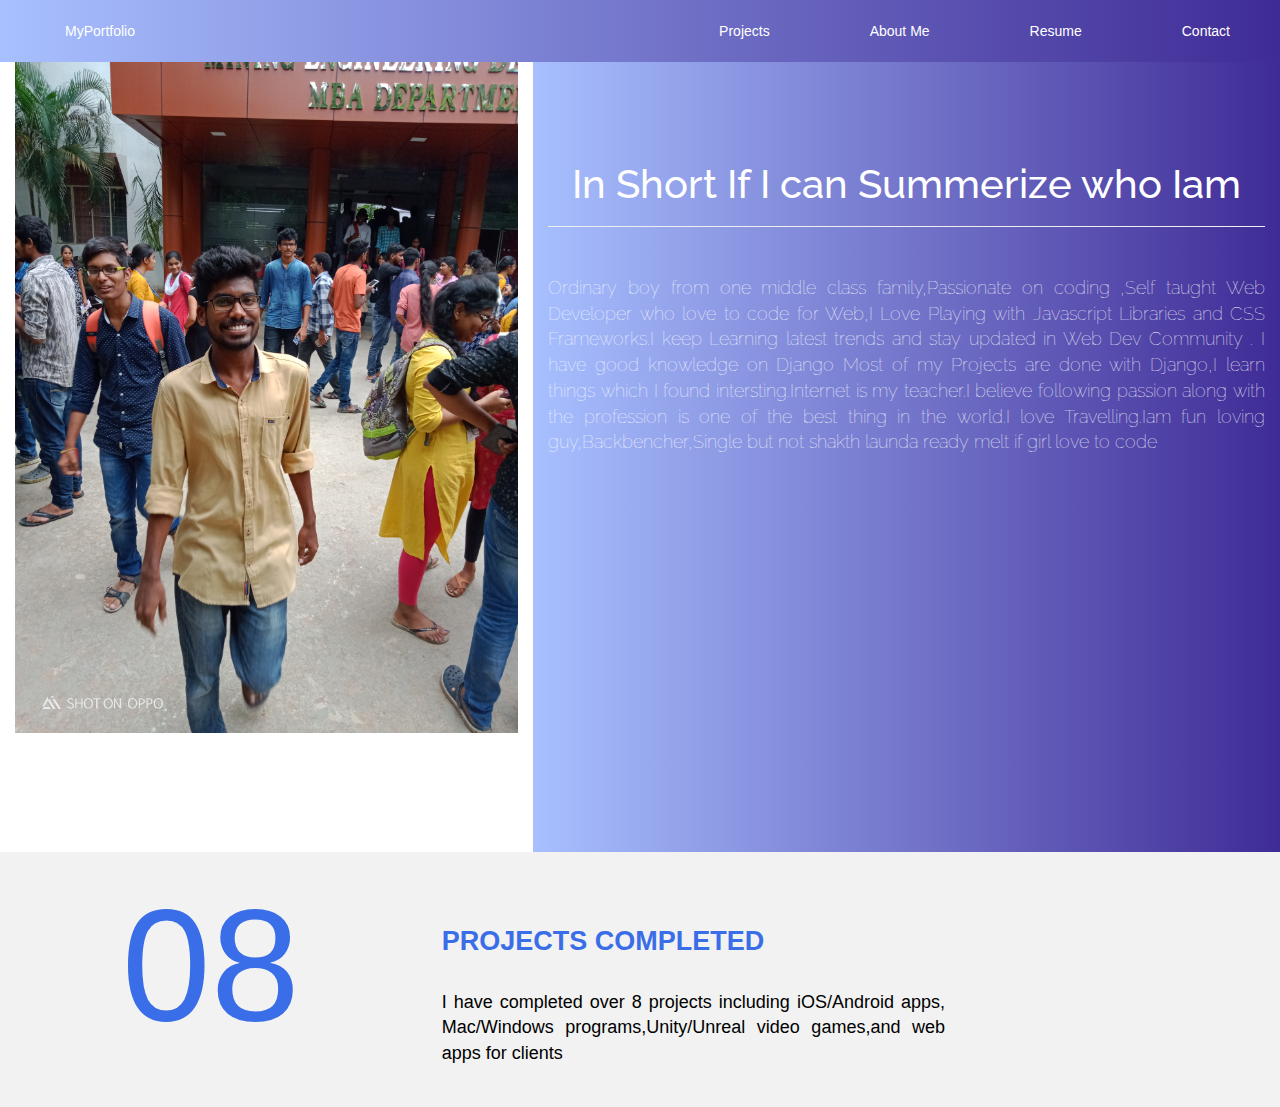
==== about.html @ 4430cc71 "This is the initial commit" ====
<!DOCTYPE html>
<html lang="en">
<head>
   <meta charset="UTF-8">
    <meta name="viewport" content="width=device-width, initial-scale=1.0">
    <meta http-equiv="X-UA-Compatible" content="ie=edge">
    <link rel="stylesheet" media="screen" href="https://cdnjs.cloudflare.com/ajax/libs/twitter-bootstrap/3.4.1/css/bootstrap.min.css">
    <link rel="stylesheet" href="css/App.css">
    <title>About</title>
    <link href="https://fonts.googleapis.com/css?family=Open+Sans+Condensed:300&display=swap" rel="stylesheet">
    <link href="https://fonts.googleapis.com/css?family=Open+Sans+Condensed:300|Raleway&display=swap" rel="stylesheet">
    <link rel="stylesheet" href="https://cdnjs.cloudflare.com/ajax/libs/font-awesome/5.9.0/css/all.css">
    <link rel="stylesheet" href="https://cdnjs.cloudflare.com/ajax/libs/font-awesome/5.9.0/css/all.css">

    
</head>
<body>
   
   
<!--       navigation section starts here-->
        <section>
            <nav class="navbar navbar-default  navig">
                <div class="navbar-header">
                    <button class="navbar-toggle" data-toggle="collapse" data-target="#exampleNav">
                        <span class="icon-bar"></span>
                        <span class="icon-bar"></span>
                        <span class="icon-bar"></span>
                    </button>
                </div>
                <div class="navbar-collapse collapse" id="exampleNav">
                    <ul class="nav navbar-nav navbar-left">
                        <li><a href="index.html">MyPortfolio</a></li>


                    </ul>
                    <ul class="nav navbar-nav navbar-right">
                        <li><a href="projects.html">Projects</a></li>
                        <li><a href="about.html">About Me</a></li>
                        <li><a href="resume.html">Resume</a></li>
                        <li><a href="contact.html">Contact</a></li>


                    </ul>
                </div>

            </nav>
        </section>
        
<!--        navigation ends here-->
   
   
   
   
   
   
<!--            top section-->
                <section>
                <div class="container-fluid  ">
                    <div class="row">
                <div class="col-md-5 col-xs-12">
                <img src="images/solo.jpg"  height="700" width="600" id="imgSize" class="img-responsive" /  >
                </div>
                <div class="col-md-7 col-xs-12 JosSide" id="josRightid">
                
                <div class="padtop" id="padtop" >
               
                
                <h1 class="text-center">In Short If I can Summerize who Iam</h1><hr />
                 <p class="text-justify text-center" >Ordinary boy from one middle class family,Passionate on coding ,Self taught  Web Developer who love to code for Web,I Love Playing with Javascript Libraries and CSS Frameworks.I keep Learning latest trends and stay updated in Web Dev Community . I have good knowledge on Django Most of my Projects are done with Django,I learn things which I found intersting.Internet is my teacher.I believe following passion along with the profession is one of  the best thing in the world.I love Travelling.Iam fun loving guy,Backbencher,Single but not shakth launda ready melt if girl love to code</p>
              
                
                </div>
                
                
               
                </div>

                </div>
                    
                </div>
                
                
               
               
                </section>
<!--                Ended the top section-->
<!--                section 2 starts here-->
                <section class="section2" id="noPros">
                <div class="container-fluid">
                <div class="row">
                <div class="col-xs-3 col-xs-offset-1" ><h1>08</h1></div>
                <div class="col-xs-5" >
                <p class="" >PROJECTS COMPLETED</p>
                <p id="parasec2"  class="text-justify">I have completed over 8 projects including iOS/Android apps, Mac/Windows programs,Unity/Unreal video games,and web apps for clients</p>
                </div>

                </div>
                </div>
                </section>
<!--                section 2 ends here-->
               
               
               
<!--                section 3 starts here-->
                
<!--                section 3 ends here-->
            
            
              <script src="https://cdnjs.cloudflare.com/ajax/libs/jquery/1.11.3/jquery.min.js"></script>
    <script src="https://cdnjs.cloudflare.com/ajax/libs/twitter-bootstrap/3.4.1/js/bootstrap.min.js"></script>

    <script>
    </script>
    
</body>
</html>
---- css/App.css ----
.navbar {
    border-radius: 0px;
}
.navbar {
  
    margin-bottom: 0px;
    /* border: 0px solid transparent; */
}

/* .navbar-nav > li > a {
    padding-top: 21px;
    padding-bottom: 21px;
} */
.nav > li > a {
    position: relative;
    display: block;
    padding: 10px 50px;
}
.navbar-nav > li > a {
    padding-top: 10px;
    padding-bottom: 10px;
    line-height: 42px;
}

.navig
{
    background: #a8c0ff;  /* fallback for old browsers */
background: -webkit-linear-gradient(to left, #3f2b96, #a8c0ff);  /* Chrome 10-25, Safari 5.1-6 */
background: linear-gradient(to left, #3f2b96, #a8c0ff); /* W3C, IE 10+/ Edge, Firefox 16+, Chrome 26+, Opera 12+, Safari 7+ */


}

    .navbar-default {
        border: #a8c0ff;  /* fallback for old browsers */
border: -webkit-linear-gradient(to left, #3f2b96, #a8c0ff);  /* Chrome 10-25, Safari 5.1-6 */
border: linear-gradient(to left, #3f2b96, #a8c0ff); /* W3C, IE 10+/ Edge, Firefox 16+, Chrome 26+, Opera 12+, Safari 7+ */

    }
   
    .navbar-default .navbar-nav > li > a {
        color:white;
    }


.Image
{
    margin-bottom: 15px;
    margin-top: 85px;
}
.Well
{
    margin-bottom: 105px;
    
    
}
.ResumeLeft
{
    margin-top: 100px;
    margin-left: 20px;
    /* margin-left: 0px; */

}
.ResumeLeft h1
{
    font-size: 40px;
}
.ResumeLeft p
{
    font-size: 16px;

}
.ResumeRight
{
    background-color: #2C3A47;
    color:whitesmoke;
    margin-top: 60px;
    /* border: 1px solid red; */
    margin-left: 50px;
    font-family: 'Raleway', sans-serif;
    margin-bottom: 0px;
    
}
.EducationLeft
{
    padding-left: 40px;
     margin-top: 20px; 
}
.EducationRight
{
    
    padding-right: 35px;
}
.SpaceTop
{
    margin-top: 80px;
}
.ResumeRight h1
{
    margin-top: 50px;
    font-size: 48px;
   
}
.ProjectHeader
{
    background-color: #f5f8fa;
    border: 1px solid silver;
    padding: 20px;
    margin-bottom: 40px;

}
.ProjectHeader h1
{
font-size: 60px;
    font-family: 'Raleway', sans-serif;
}

.ProjectLists p
{
    font-size: 19px;
    width: 405px;
    padding-top: 10px;
    font-family: 'Raleway', sans-serif;
}
.ProjectLists h1
{
    font-size: 40px;
    
}

.Form
{
    margin-top: 45px;
}
textarea {
  resize: none;
}
.form-control {
    
    height: 63px;
    padding: 6px 12px;
    font-size: 14px;
    line-height: 1.42857143;
    color: #555555;
    background-color:#f6f6f6;
    
    border: 1px solid #ccc;
    border-radius: 0px;
}

.ContactBody
{
background-color: #f6f6f6;
    margin-left: 0px;
    margin-right: 0px;
}
label {
   
  
    margin-bottom: 22px;
    font-weight: 300;
    font-size: 18px;
    font-family: 'Raleway', sans-serif;
     

}

.btn-lg, .btn-group-lg > .btn {
   
    border-radius: 23px;
    margin-top: 25px;
    margin-bottom: 30px;
}
.JosSide
{
    /* background-color: #3A6EE8; */
    height: 790px;
    color: white;
    background: #a8c0ff;  /* fallback for old browsers */
    background: -webkit-linear-gradient(to left, #3f2b96, #a8c0ff);  /* Chrome 10-25, Safari 5.1-6 */
    background: linear-gradient(to left, #3f2b96, #a8c0ff); /* W3C, IE 10+/ Edge, Firefox 16+, Chrome 26+, Opera 12+, Safari 7+ */
    
}
.JosSide h1
{
    
    font-size: 10px;
    
}
.padtop
{
    padding-top: 80px;
/*
    padding-left: 20px;
    margin-left: 0px
*/
}
.padtop h1
{
   font-size: 40px;
/*   padding-left: 0px;*/
    font-family: 'Raleway', sans-serif;
    
}
.padtop p
{
   font-size: 18px;
    font-family: 'Raleway', sans-serif;
    
/*   width: 680px;*/
    padding-top: 28px;
    font-weight: lighter;
    
}

.section2
{
    background-color:#f2f2f2;
    padding-top: 5px;
    color: #3A6EE8;
    
}
.section2 h1
{
    font-size: 160px;
    
}
.section2 p
{
   padding-top: 65px;
   padding-bottom: 30px;
   font-weight: bold;
   font-size: 27px;
   font-family: 'Gill Sans', 'Gill Sans MT', Calibri, 'Trebuchet MS', sans-serif
   
}
#parasec2
{
    font-size: 18px;
    margin-top: -76px;
    color: black;
    font-weight: normal;
}


.progress {
    height: 12px;
    
}


























@media(max-width:600px){
    
    
      img{
        height: 100px;
    }
    .lead
    {
        font-size: 12px;
    }
    h1
    {
        font-size: 20px
    }
            .ProjectLists img
    {
        height: 70px;
        width: 70px;
    }
    .ProjectLists p
{
    font-size: 12px;
   
    padding-top: 10px;
    font-family: 'Raleway', sans-serif;
    margin-left: 0px;
}
    .ProjectLists h1
{
    font-size: 30px;
    
}
     #para
    {
        width: 190px;
        text-align: justify;
        margin-left: 0px;
        margin-right: 0px;
    }
        .Well
{
    margin-bottom: 80px;
    
    
}
   
  
    
    
/*
    .ProjectHeader
{
    background-color: #f5f8fa;
    border: 1px solid silver;
    padding: 20px;
    margin-bottom: 40px;

}
.ProjectHeader h1
{
font-size: 60px;
    font-family: 'Raleway', sans-serif;
}



*/
/*
    .ProjectLists img
    {
        height: 100px;
        width: 100px;
    }
    .ProjectLists p
{
    font-size: 14px;
   
    padding-top: 10px;
    font-family: 'Raleway', sans-serif;
}
    .ProjectLists h1
{
    font-size: 30px;
    
}
    #para
    {
        width: 340px;
    }
*/
   
    #resumeRight
    {
        margin-left: 0px;
    }
    #resumeLeft
{
    
    margin-left: 0px;
    /* margin-left: 0px; */

}
    #imgSize
    {
        
       height: 600px; 
        width: 100%;
    }
    #josRightid
    {
        margin: 0px;
        margin-right: 0px;
        margin-left: 0px;
        height: 730px;
    }
    
    #parawidth
    {
        font-size: 14px;
    }
    #padtop 
{
    padding-top: 80px;
    padding-left: 0px;
    margin-left: 0px
}
        #padtop p
{
    width: 270px;
    font-size: 15px;
    text-align: justify;
    margin-left: 12px;
    font-family: 'Raleway', sans-serif;
}
            #padtop h1
{
 font-size: 20px;
    font-family: 'Raleway', sans-serif;
}

    
}
/*
@media(max-width:400px){
     img{
        height: 100px;
    }
    .lead
    {
        font-size: 12px;
    }
    h1
    {
        font-size: 20px
    }
        .ProjectLists img
    {
        height: 70px;
        width: 70px;
    }
    .ProjectLists p
{
    font-size: 12px;
   
    padding-top: 10px;
    font-family: 'Raleway', sans-serif;
}
    .ProjectLists h1
{
    font-size: 30px;
    
}
     #para2
    {
        width: 300px;
        text-align: justify;
        margin-left: 0px;
        color:blue;
    }
   
    
}
*/
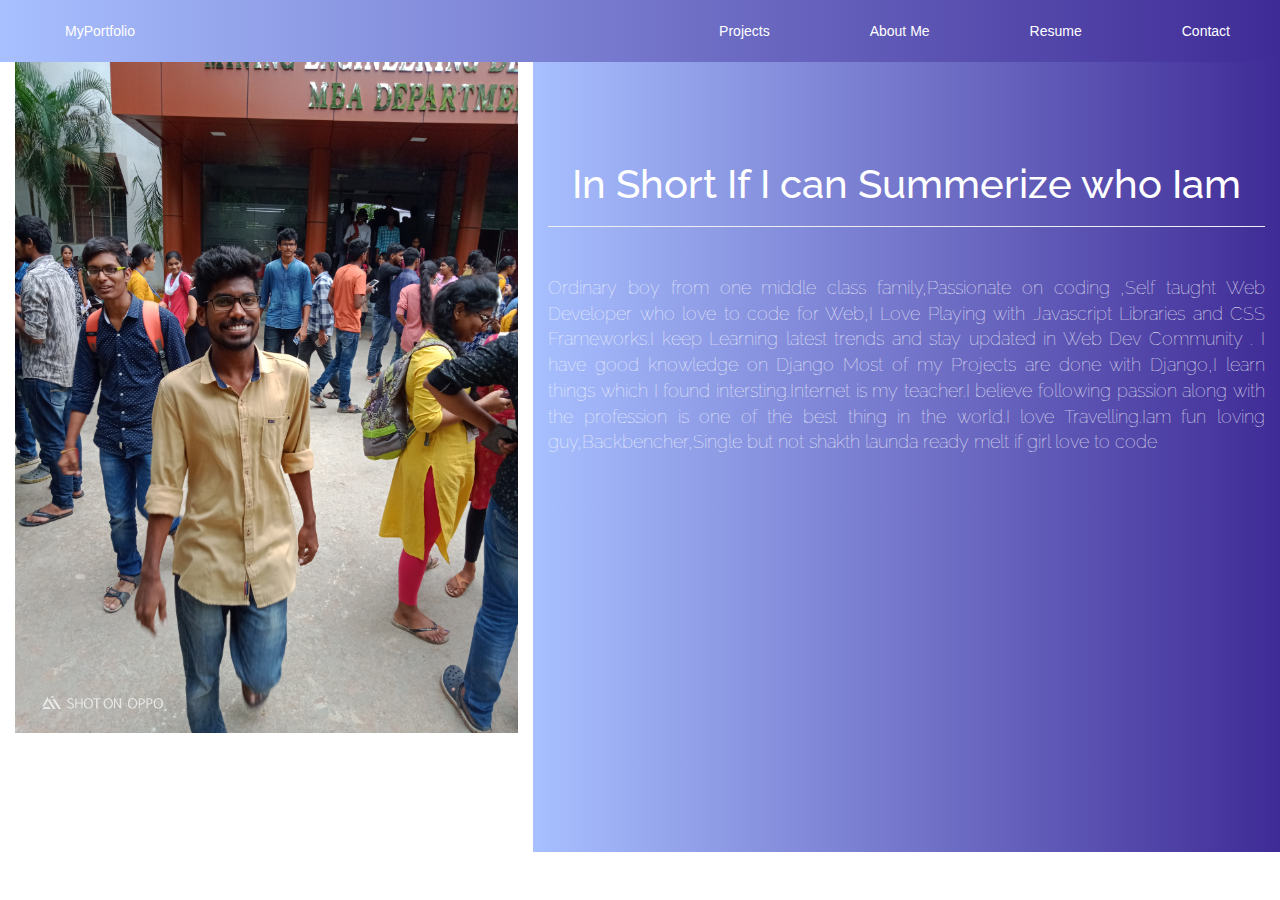
==== commit 5a715cff: "other one" ====
--- a/about.html
+++ b/about.html
@@ -85,18 +85,24 @@
                 </section>
 <!--                Ended the top section-->
 <!--                section 2 starts here-->
+<!--
                 <section class="section2" id="noPros">
                 <div class="container-fluid">
                 <div class="row">
-                <div class="col-xs-3 col-xs-offset-1" ><h1>08</h1></div>
-                <div class="col-xs-5" >
-                <p class="" >PROJECTS COMPLETED</p>
-                <p id="parasec2"  class="text-justify">I have completed over 8 projects including iOS/Android apps, Mac/Windows programs,Unity/Unreal video games,and web apps for clients</p>
+                <div class="col-xs-3 col-xs-offset-2" ><h1>08</h1></div>
+                <div class="col-xs-6" >
+                <p class="text-center" >PROJECTS COMPLETED</p>
+                
+               
+                </div>
+                <div class="col-xs-12">
+                     <p id="parasec2"   class="text-justify text-center particular ">I have completed over 8 projects including iOS/Android apps, Mac/Windows programs,Unity/Unreal video games,and web apps for clients</p>
                 </div>
 
                 </div>
                 </div>
                 </section>
+-->
 <!--                section 2 ends here-->
                
                
--- a/css/App.css
+++ b/css/App.css
@@ -51,7 +51,7 @@
 }
 .Well
 {
-    margin-bottom: 105px;
+    margin-bottom: 135px;
     
     
 }
@@ -102,14 +102,7 @@
     font-size: 48px;
    
 }
-.ProjectHeader
-{
-    background-color: #f5f8fa;
-    border: 1px solid silver;
-    padding: 20px;
-    margin-bottom: 40px;
-
-}
+ 
 .ProjectHeader h1
 {
 font-size: 60px;
@@ -128,6 +121,17 @@
     font-size: 40px;
     
 }
+#type
+{
+    color:#ecf0f1;
+    font-family: 'Raleway', sans-serif;
+    margin-bottom: 120px;
+    margin-top: 65px;
+    text-align: center;
+    margin-left: auto;
+
+}
+
 
 .Form
 {
@@ -182,6 +186,12 @@
     background: linear-gradient(to left, #3f2b96, #a8c0ff); /* W3C, IE 10+/ Edge, Firefox 16+, Chrome 26+, Opera 12+, Safari 7+ */
     
 }
+.ProjectHeader {
+    background-color: #f5f8fa;
+    border: 1px solid silver;
+    padding: 20px;
+    margin-bottom: 40px;
+}
 .JosSide h1
 {
     
@@ -223,7 +233,9 @@
 }
 .section2 h1
 {
-    font-size: 160px;
+    font-size: 130px;
+    margin-right: 0px;
+    padding-top: 20px;
     
 }
 .section2 p
@@ -231,8 +243,9 @@
    padding-top: 65px;
    padding-bottom: 30px;
    font-weight: bold;
-   font-size: 27px;
-   font-family: 'Gill Sans', 'Gill Sans MT', Calibri, 'Trebuchet MS', sans-serif
+   font-size: 23px;
+   font-family: 'Gill Sans', 'Gill Sans MT', Calibri, 'Trebuchet MS', sans-serif;
+/*    margin-left: 20px;*/
    
 }
 #parasec2
@@ -241,6 +254,7 @@
     margin-top: -76px;
     color: black;
     font-weight: normal;
+    font-family: 'Raleway', sans-serif;
 }
 
 
@@ -274,7 +288,7 @@
 
 
 
-@media(max-width:600px){
+@media(max-width:350px){
     
     
       img{
@@ -316,10 +330,33 @@
         .Well
 {
     margin-bottom: 80px;
-    
-    
-}
-   
+    padding: 12px;
+    
+    
+    
+}
+#type
+{
+    color:#ecf0f1;
+    font-family: 'Raleway', sans-serif;
+    margin-bottom: 40px;
+    margin-top: 65px;
+    text-align: center;
+    margin-left: auto;
+
+}
+   #noPros h1
+    {
+      font-size: 40px; 
+        padding-top: 40px;
+    }
+    
+    .particular
+    {
+        font-family: 'Raleway', sans-serif;
+        
+    }
+    
   
     
     
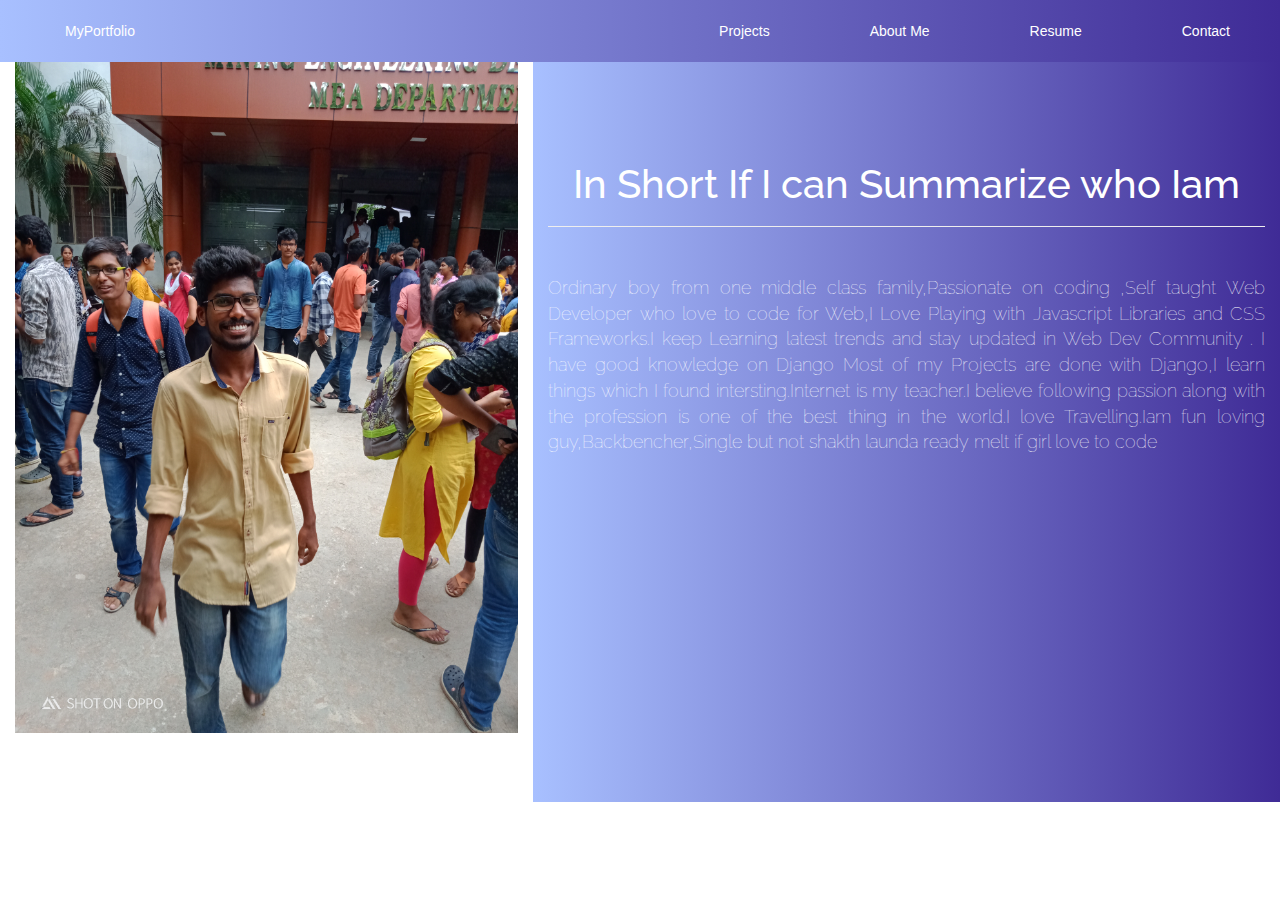
==== commit e123a450: "edited summarize" ====
--- a/about.html
+++ b/about.html
@@ -65,7 +65,7 @@
                 <div class="padtop" id="padtop" >
                
                 
-                <h1 class="text-center">In Short If I can Summerize who Iam</h1><hr />
+                <h1 class="text-center">In Short If I can Summarize who Iam</h1><hr />
                  <p class="text-justify text-center" >Ordinary boy from one middle class family,Passionate on coding ,Self taught  Web Developer who love to code for Web,I Love Playing with Javascript Libraries and CSS Frameworks.I keep Learning latest trends and stay updated in Web Dev Community . I have good knowledge on Django Most of my Projects are done with Django,I learn things which I found intersting.Internet is my teacher.I believe following passion along with the profession is one of  the best thing in the world.I love Travelling.Iam fun loving guy,Backbencher,Single but not shakth launda ready melt if girl love to code</p>
               
                 
--- a/css/App.css
+++ b/css/App.css
@@ -51,7 +51,7 @@
 }
 .Well
 {
-    margin-bottom: 135px;
+    margin-bottom: 185px;
     
     
 }
@@ -129,6 +129,7 @@
     margin-top: 65px;
     text-align: center;
     margin-left: auto;
+    padding-bottom: 10px;
 
 }
 
@@ -179,7 +180,7 @@
 .JosSide
 {
     /* background-color: #3A6EE8; */
-    height: 790px;
+    height: 740px;
     color: white;
     background: #a8c0ff;  /* fallback for old browsers */
     background: -webkit-linear-gradient(to left, #3f2b96, #a8c0ff);  /* Chrome 10-25, Safari 5.1-6 */
@@ -288,7 +289,7 @@
 
 
 
-@media(max-width:350px){
+@media(max-width:380px){
     
     
       img{
@@ -329,20 +330,21 @@
     }
         .Well
 {
+    margin-bottom: 160px;
+    padding: 12px;
+    
+    
+    
+}
+#type
+{
+    color:#ecf0f1;
+    font-family: 'Raleway', sans-serif;
     margin-bottom: 80px;
-    padding: 12px;
-    
-    
-    
-}
-#type
-{
-    color:#ecf0f1;
-    font-family: 'Raleway', sans-serif;
-    margin-bottom: 40px;
-    margin-top: 65px;
+    margin-top: 90px;
     text-align: center;
     margin-left: auto;
+    padding-bottom: 40px;
 
 }
    #noPros h1
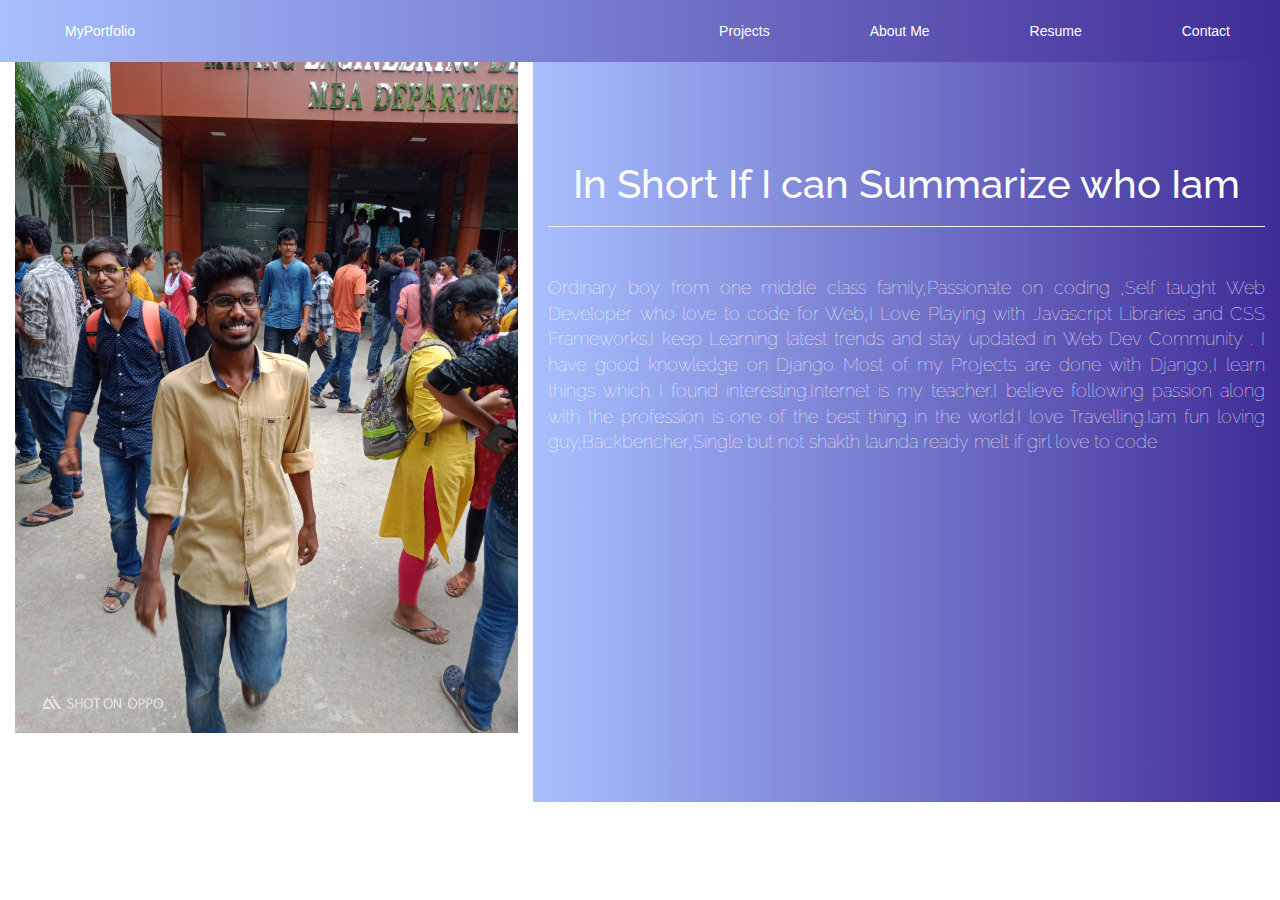
==== commit fb3bcbb9: "interesting" ====
--- a/about.html
+++ b/about.html
@@ -66,7 +66,7 @@
                
                 
                 <h1 class="text-center">In Short If I can Summarize who Iam</h1><hr />
-                 <p class="text-justify text-center" >Ordinary boy from one middle class family,Passionate on coding ,Self taught  Web Developer who love to code for Web,I Love Playing with Javascript Libraries and CSS Frameworks.I keep Learning latest trends and stay updated in Web Dev Community . I have good knowledge on Django Most of my Projects are done with Django,I learn things which I found intersting.Internet is my teacher.I believe following passion along with the profession is one of  the best thing in the world.I love Travelling.Iam fun loving guy,Backbencher,Single but not shakth launda ready melt if girl love to code</p>
+                 <p class="text-justify text-center" >Ordinary boy from one middle class family,Passionate on coding ,Self taught  Web Developer who love to code for Web,I Love Playing with Javascript Libraries and CSS Frameworks.I keep Learning latest trends and stay updated in Web Dev Community . I have good knowledge on Django Most of my Projects are done with Django,I learn things which I found interesting.Internet is my teacher.I believe following passion along with the profession is one of  the best thing in the world.I love Travelling.Iam fun loving guy,Backbencher,Single but not shakth launda ready melt if girl love to code</p>
               
                 
                 </div>
--- a/css/App.css
+++ b/css/App.css
@@ -293,7 +293,9 @@
     
     
       img{
-        height: 100px;
+        height: 202px;
+        width: 200px;
+        
     }
     .lead
     {
